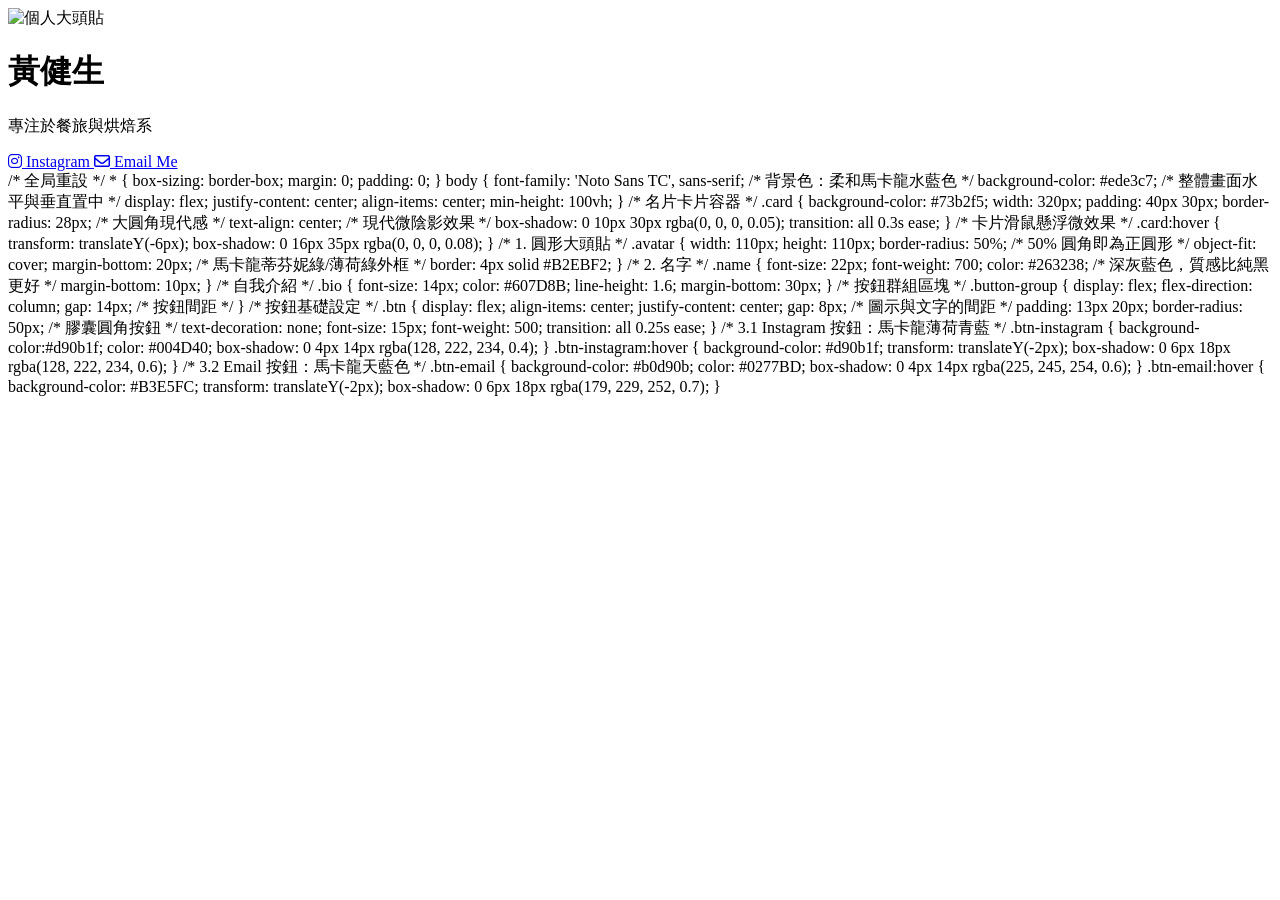
==== w1/index.html @ d8cac1ac "Create index.html" ====
<!DOCTYPE html>
<html lang="zh-TW">
<head>
    <meta charset="UTF-8">
    <meta name="viewport" content="width=device-width, initial-scale=1.0">
    <title>個人數位名片</title>
    <!-- 引入外部 CSS 樣式表 -->
    <link rel="stylesheet" href="style.css">
    <!-- 引入 Google Fonts 質感字體與圖示庫 -->
    <link href="https://fonts.googleapis.com/css2?family=Noto+Sans+TC:wght@400;500;700&display=swap" rel="stylesheet">
    <link rel="stylesheet" href="https://cdnjs.cloudflare.com/ajax/libs/font-awesome/6.4.0/css/all.min.css">
</head>
<body>

    <!-- 名片卡片主體 -->
    <div class="card">
        <!-- 1. 圓形大頭貼 -->
        <img class="avatar" src="https://i.postimg.cc/d1tzJGkr/1000218435.jpg" alt="個人大頭貼">
        
        <!-- 2. 名字與一行簡短自我介紹 -->
        <h1 class="name">黃健生</h1>
        <p class="bio">專注於餐旅與烘焙系
          </p>
        
        <!-- 3. 下方兩個按鈕 (Instagram & Email) -->
        <div class="button-group">
            <!-- 請將下面的 instagram_username 替換成你的帳號 -->
            <a href="https://instagram.com/" target="_blank" class="btn btn-instagram">
                <i class="fa-brands fa-instagram"></i> Instagram
            </a>
            
            <!-- 請將下面的 your_email@example.com 替換成你的 Email -->
            <a href="mailto:s26122158@stu.edu.tw" class="btn btn-email">
                <i class="fa-regular fa-envelope"></i> Email Me
            </a>
        </div>
    </div>

/* 全局重設 */
* {
    box-sizing: border-box;
    margin: 0;
    padding: 0;
}

body {
    font-family: 'Noto Sans TC', sans-serif;
    /* 背景色：柔和馬卡龍水藍色 */
    background-color: #ede3c7;
    /* 整體畫面水平與垂直置中 */
    display: flex;
    justify-content: center;
    align-items: center;
    min-height: 100vh;
}

/* 名片卡片容器 */
.card {
    background-color: #73b2f5;
    width: 320px;
    padding: 40px 30px;
    border-radius: 28px; /* 大圓角現代感 */
    text-align: center;
    /* 現代微陰影效果 */
    box-shadow: 0 10px 30px rgba(0, 0, 0, 0.05);
    transition: all 0.3s ease;
}

/* 卡片滑鼠懸浮微效果 */
.card:hover {
    transform: translateY(-6px);
    box-shadow: 0 16px 35px rgba(0, 0, 0, 0.08);
}

/* 1. 圓形大頭貼 */
.avatar {
    width: 110px;
    height: 110px;
    border-radius: 50%; /* 50% 圓角即為正圓形 */
    object-fit: cover;
    margin-bottom: 20px;
    /* 馬卡龍蒂芬妮綠/薄荷綠外框 */
    border: 4px solid #B2EBF2;
}

/* 2. 名字 */
.name {
    font-size: 22px;
    font-weight: 700;
    color: #263238; /* 深灰藍色，質感比純黑更好 */
    margin-bottom: 10px;
}

/* 自我介紹 */
.bio {
    font-size: 14px;
    color: #607D8B;
    line-height: 1.6;
    margin-bottom: 30px;
}

/* 按鈕群組區塊 */
.button-group {
    display: flex;
    flex-direction: column;
    gap: 14px; /* 按鈕間距 */
}

/* 按鈕基礎設定 */
.btn {
    display: flex;
    align-items: center;
    justify-content: center;
    gap: 8px; /* 圖示與文字的間距 */
    padding: 13px 20px;
    border-radius: 50px; /* 膠囊圓角按鈕 */
    text-decoration: none;
    font-size: 15px;
    font-weight: 500;
    transition: all 0.25s ease;
}

/* 3.1 Instagram 按鈕：馬卡龍薄荷青藍 */
.btn-instagram {
    background-color:#d90b1f;
    color: #004D40;
    box-shadow: 0 4px 14px rgba(128, 222, 234, 0.4);
}

.btn-instagram:hover {
    background-color: #d90b1f;
    transform: translateY(-2px);
    box-shadow: 0 6px 18px rgba(128, 222, 234, 0.6);
}

/* 3.2 Email 按鈕：馬卡龍天藍色 */
.btn-email {
    background-color: #b0d90b;
    color: #0277BD;
    box-shadow: 0 4px 14px rgba(225, 245, 254, 0.6);
}

.btn-email:hover {
    background-color: #B3E5FC;
    transform: translateY(-2px);
    box-shadow: 0 6px 18px rgba(179, 229, 252, 0.7);
}

  </body>
</html>
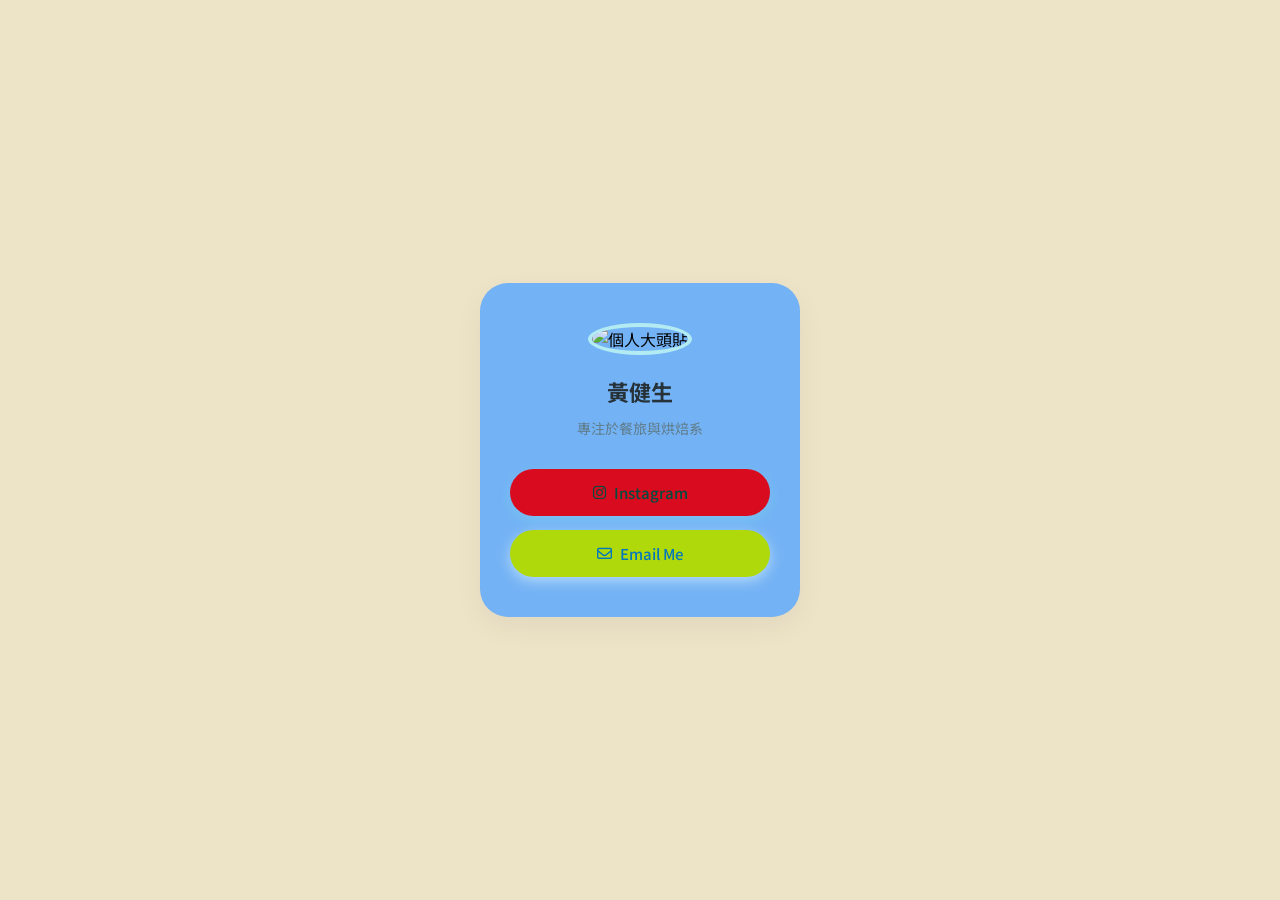
==== commit 2177ef62: "Update index.html" ====
--- a/w1/index.html
+++ b/w1/index.html
@@ -4,11 +4,122 @@
     <meta charset="UTF-8">
     <meta name="viewport" content="width=device-width, initial-scale=1.0">
     <title>個人數位名片</title>
-    <!-- 引入外部 CSS 樣式表 -->
-    <link rel="stylesheet" href="style.css">
     <!-- 引入 Google Fonts 質感字體與圖示庫 -->
     <link href="https://fonts.googleapis.com/css2?family=Noto+Sans+TC:wght@400;500;700&display=swap" rel="stylesheet">
     <link rel="stylesheet" href="https://cdnjs.cloudflare.com/ajax/libs/font-awesome/6.4.0/css/all.min.css">
+
+    <!-- CSS 樣式直接嵌入在 <style> 標籤內 -->
+    <style>
+        /* 全局重設 */
+        * {
+            box-sizing: border-box;
+            margin: 0;
+            padding: 0;
+        }
+
+        body {
+            font-family: 'Noto Sans TC', sans-serif;
+            /* 背景色：柔和馬卡龍水藍色 */
+            background-color: #ede3c7;
+            /* 整體畫面水平與垂直置中 */
+            display: flex;
+            justify-content: center;
+            align-items: center;
+            min-height: 100vh;
+        }
+
+        /* 名片卡片容器 */
+        .card {
+            background-color: #73b2f5;
+            width: 320px;
+            padding: 40px 30px;
+            border-radius: 28px; /* 大圓角現代感 */
+            text-align: center;
+            /* 現代微陰影效果 */
+            box-shadow: 0 10px 30px rgba(0, 0, 0, 0.05);
+            transition: all 0.3s ease;
+        }
+
+        /* 卡片滑鼠懸浮微效果 */
+        .card:hover {
+            transform: translateY(-6px);
+            box-shadow: 0 16px 35px rgba(0, 0, 0, 0.08);
+        }
+
+        /* 1. 圓形大頭貼 */
+        .avatar {
+            width: 110px;
+            height: 110px;
+            border-radius: 50%; /* 50% 圓角即為正圓形 */
+            object-fit: cover;
+            margin-bottom: 20px;
+            /* 馬卡龍蒂芬妮綠/薄荷綠外框 */
+            border: 4px solid #B2EBF2;
+        }
+
+        /* 2. 名字 */
+        .name {
+            font-size: 22px;
+            font-weight: 700;
+            color: #263238; /* 深灰藍色，質感比純黑更好 */
+            margin-bottom: 10px;
+        }
+
+        /* 自我介紹 */
+        .bio {
+            font-size: 14px;
+            color: #607D8B;
+            line-height: 1.6;
+            margin-bottom: 30px;
+        }
+
+        /* 按鈕群組區塊 */
+        .button-group {
+            display: flex;
+            flex-direction: column;
+            gap: 14px; /* 按鈕間距 */
+        }
+
+        /* 按鈕基礎設定 */
+        .btn {
+            display: flex;
+            align-items: center;
+            justify-content: center;
+            gap: 8px; /* 圖示與文字的間距 */
+            padding: 13px 20px;
+            border-radius: 50px; /* 膠囊圓角按鈕 */
+            text-decoration: none;
+            font-size: 15px;
+            font-weight: 500;
+            transition: all 0.25s ease;
+        }
+
+        /* 3.1 Instagram 按鈕：馬卡龍薄荷青藍 */
+        .btn-instagram {
+            background-color: #d90b1f;
+            color: #004D40;
+            box-shadow: 0 4px 14px rgba(128, 222, 234, 0.4);
+        }
+
+        .btn-instagram:hover {
+            background-color: #d90b1f;
+            transform: translateY(-2px);
+            box-shadow: 0 6px 18px rgba(128, 222, 234, 0.6);
+        }
+
+        /* 3.2 Email 按鈕：馬卡龍天藍色 */
+        .btn-email {
+            background-color: #b0d90b;
+            color: #0277BD;
+            box-shadow: 0 4px 14px rgba(225, 245, 254, 0.6);
+        }
+
+        .btn-email:hover {
+            background-color: #B3E5FC;
+            transform: translateY(-2px);
+            box-shadow: 0 6px 18px rgba(179, 229, 252, 0.7);
+        }
+    </style>
 </head>
 <body>
 
@@ -19,132 +130,21 @@
         
         <!-- 2. 名字與一行簡短自我介紹 -->
         <h1 class="name">黃健生</h1>
-        <p class="bio">專注於餐旅與烘焙系
-          </p>
+        <p class="bio">專注於餐旅與烘焙系</p>
         
         <!-- 3. 下方兩個按鈕 (Instagram & Email) -->
         <div class="button-group">
-            <!-- 請將下面的 instagram_username 替換成你的帳號 -->
+            <!-- 請將下面的 instagram.com 替換成你的完整 IG 帳號網址 -->
             <a href="https://instagram.com/" target="_blank" class="btn btn-instagram">
                 <i class="fa-brands fa-instagram"></i> Instagram
             </a>
             
-            <!-- 請將下面的 your_email@example.com 替換成你的 Email -->
+            <!-- Email 按鈕已經設定為你的信箱 s26122158@stu.edu.tw -->
             <a href="mailto:s26122158@stu.edu.tw" class="btn btn-email">
                 <i class="fa-regular fa-envelope"></i> Email Me
             </a>
         </div>
     </div>
 
-/* 全局重設 */
-* {
-    box-sizing: border-box;
-    margin: 0;
-    padding: 0;
-}
-
-body {
-    font-family: 'Noto Sans TC', sans-serif;
-    /* 背景色：柔和馬卡龍水藍色 */
-    background-color: #ede3c7;
-    /* 整體畫面水平與垂直置中 */
-    display: flex;
-    justify-content: center;
-    align-items: center;
-    min-height: 100vh;
-}
-
-/* 名片卡片容器 */
-.card {
-    background-color: #73b2f5;
-    width: 320px;
-    padding: 40px 30px;
-    border-radius: 28px; /* 大圓角現代感 */
-    text-align: center;
-    /* 現代微陰影效果 */
-    box-shadow: 0 10px 30px rgba(0, 0, 0, 0.05);
-    transition: all 0.3s ease;
-}
-
-/* 卡片滑鼠懸浮微效果 */
-.card:hover {
-    transform: translateY(-6px);
-    box-shadow: 0 16px 35px rgba(0, 0, 0, 0.08);
-}
-
-/* 1. 圓形大頭貼 */
-.avatar {
-    width: 110px;
-    height: 110px;
-    border-radius: 50%; /* 50% 圓角即為正圓形 */
-    object-fit: cover;
-    margin-bottom: 20px;
-    /* 馬卡龍蒂芬妮綠/薄荷綠外框 */
-    border: 4px solid #B2EBF2;
-}
-
-/* 2. 名字 */
-.name {
-    font-size: 22px;
-    font-weight: 700;
-    color: #263238; /* 深灰藍色，質感比純黑更好 */
-    margin-bottom: 10px;
-}
-
-/* 自我介紹 */
-.bio {
-    font-size: 14px;
-    color: #607D8B;
-    line-height: 1.6;
-    margin-bottom: 30px;
-}
-
-/* 按鈕群組區塊 */
-.button-group {
-    display: flex;
-    flex-direction: column;
-    gap: 14px; /* 按鈕間距 */
-}
-
-/* 按鈕基礎設定 */
-.btn {
-    display: flex;
-    align-items: center;
-    justify-content: center;
-    gap: 8px; /* 圖示與文字的間距 */
-    padding: 13px 20px;
-    border-radius: 50px; /* 膠囊圓角按鈕 */
-    text-decoration: none;
-    font-size: 15px;
-    font-weight: 500;
-    transition: all 0.25s ease;
-}
-
-/* 3.1 Instagram 按鈕：馬卡龍薄荷青藍 */
-.btn-instagram {
-    background-color:#d90b1f;
-    color: #004D40;
-    box-shadow: 0 4px 14px rgba(128, 222, 234, 0.4);
-}
-
-.btn-instagram:hover {
-    background-color: #d90b1f;
-    transform: translateY(-2px);
-    box-shadow: 0 6px 18px rgba(128, 222, 234, 0.6);
-}
-
-/* 3.2 Email 按鈕：馬卡龍天藍色 */
-.btn-email {
-    background-color: #b0d90b;
-    color: #0277BD;
-    box-shadow: 0 4px 14px rgba(225, 245, 254, 0.6);
-}
-
-.btn-email:hover {
-    background-color: #B3E5FC;
-    transform: translateY(-2px);
-    box-shadow: 0 6px 18px rgba(179, 229, 252, 0.7);
-}
-
-  </body>
+</body>
 </html>
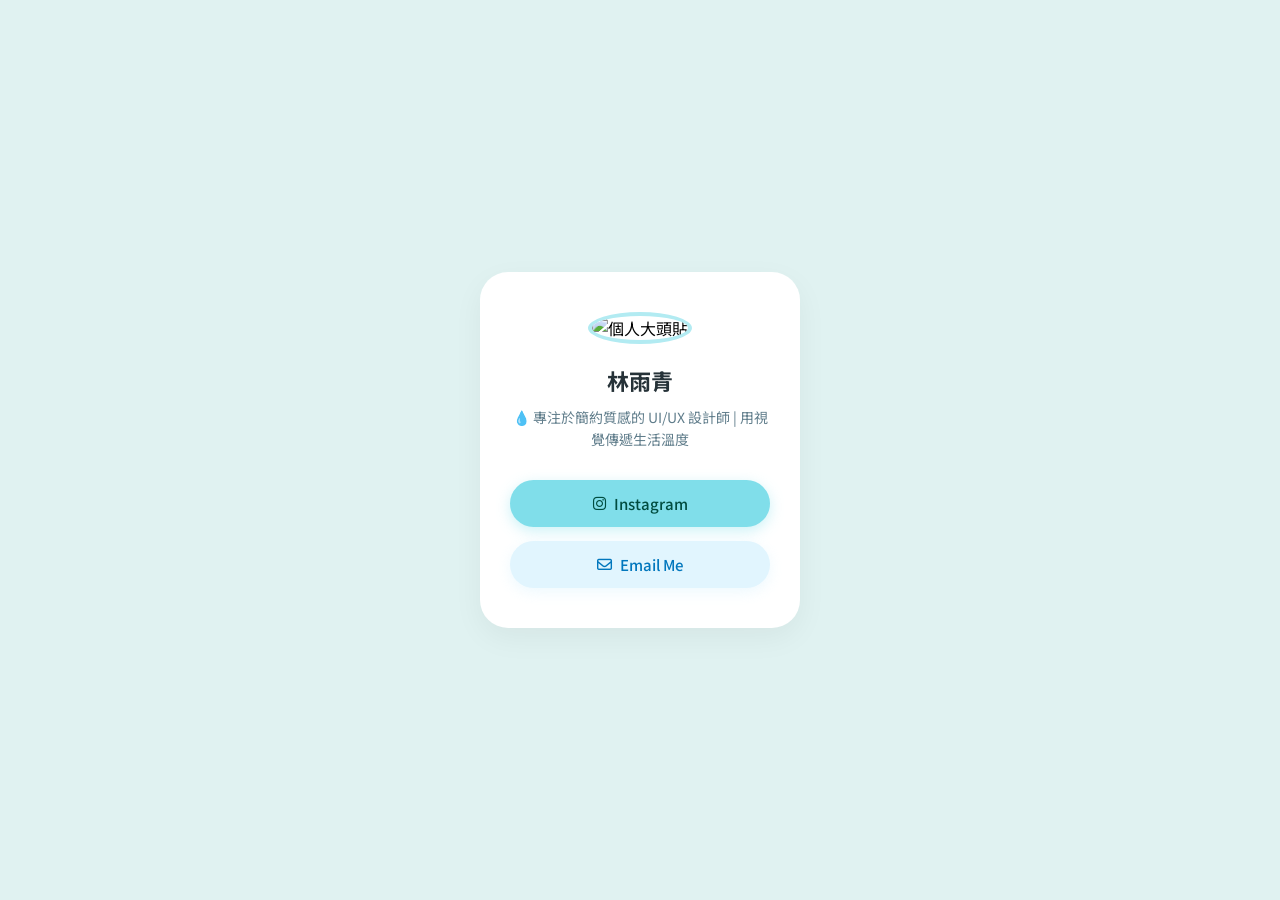
==== commit 0a958148: "Update index.html" ====
--- a/w1/index.html
+++ b/w1/index.html
@@ -4,13 +4,14 @@
     <meta charset="UTF-8">
     <meta name="viewport" content="width=device-width, initial-scale=1.0">
     <title>個人數位名片</title>
-    <!-- 引入 Google Fonts 質感字體與圖示庫 -->
+    <!-- 引入質感字體 (Google Fonts) -->
     <link href="https://fonts.googleapis.com/css2?family=Noto+Sans+TC:wght@400;500;700&display=swap" rel="stylesheet">
+    <!-- 引入社群圖示庫 (Font Awesome) -->
     <link rel="stylesheet" href="https://cdnjs.cloudflare.com/ajax/libs/font-awesome/6.4.0/css/all.min.css">
 
     <!-- CSS 樣式直接嵌入在 <style> 標籤內 -->
     <style>
-        /* 全局重設 */
+        /* 全局基礎重設 */
         * {
             box-sizing: border-box;
             margin: 0;
@@ -20,17 +21,17 @@
         body {
             font-family: 'Noto Sans TC', sans-serif;
             /* 背景色：柔和馬卡龍水藍色 */
-            background-color: #ede3c7;
-            /* 整體畫面水平與垂直置中 */
+            background-color: #E0F2F1;
+            /* 讓整張卡片在螢幕正中央（水平＋垂直置中） */
             display: flex;
             justify-content: center;
             align-items: center;
             min-height: 100vh;
         }
 
-        /* 名片卡片容器 */
+        /* 名片卡片主體 */
         .card {
-            background-color: #73b2f5;
+            background-color: #FFFFFF;
             width: 320px;
             padding: 40px 30px;
             border-radius: 28px; /* 大圓角現代感 */
@@ -40,7 +41,7 @@
             transition: all 0.3s ease;
         }
 
-        /* 卡片滑鼠懸浮微效果 */
+        /* 微互動：滑鼠移上卡片時輕微浮起與微調陰影 */
         .card:hover {
             transform: translateY(-6px);
             box-shadow: 0 16px 35px rgba(0, 0, 0, 0.08);
@@ -51,13 +52,13 @@
             width: 110px;
             height: 110px;
             border-radius: 50%; /* 50% 圓角即為正圓形 */
-            object-fit: cover;
+            object-fit: cover; /* 確保圖片不拉伸變形 */
             margin-bottom: 20px;
-            /* 馬卡龍蒂芬妮綠/薄荷綠外框 */
+            /* 馬卡龍薄荷青藍外框 */
             border: 4px solid #B2EBF2;
         }
 
-        /* 2. 名字 */
+        /* 2. 名字與自我介紹 */
         .name {
             font-size: 22px;
             font-weight: 700;
@@ -65,7 +66,6 @@
             margin-bottom: 10px;
         }
 
-        /* 自我介紹 */
         .bio {
             font-size: 14px;
             color: #607D8B;
@@ -73,43 +73,43 @@
             margin-bottom: 30px;
         }
 
-        /* 按鈕群組區塊 */
+        /* 3. 按鈕區塊設定 */
         .button-group {
             display: flex;
             flex-direction: column;
             gap: 14px; /* 按鈕間距 */
         }
 
-        /* 按鈕基礎設定 */
+        /* 按鈕通用樣式 */
         .btn {
             display: flex;
             align-items: center;
             justify-content: center;
-            gap: 8px; /* 圖示與文字的間距 */
+            gap: 8px; /* 圖示與文字間距 */
             padding: 13px 20px;
-            border-radius: 50px; /* 膠囊圓角按鈕 */
+            border-radius: 50px; /* 膠囊狀圓角按鈕 */
             text-decoration: none;
             font-size: 15px;
             font-weight: 500;
             transition: all 0.25s ease;
         }
 
-        /* 3.1 Instagram 按鈕：馬卡龍薄荷青藍 */
+        /* 按鈕 1：Instagram (馬卡龍薄荷青藍) */
         .btn-instagram {
-            background-color: #d90b1f;
+            background-color: #80DEEA;
             color: #004D40;
             box-shadow: 0 4px 14px rgba(128, 222, 234, 0.4);
         }
 
         .btn-instagram:hover {
-            background-color: #d90b1f;
+            background-color: #4DD0E1;
             transform: translateY(-2px);
             box-shadow: 0 6px 18px rgba(128, 222, 234, 0.6);
         }
 
-        /* 3.2 Email 按鈕：馬卡龍天藍色 */
+        /* 按鈕 2：Email (馬卡龍天藍色) */
         .btn-email {
-            background-color: #b0d90b;
+            background-color: #E1F5FE;
             color: #0277BD;
             box-shadow: 0 4px 14px rgba(225, 245, 254, 0.6);
         }
@@ -123,24 +123,24 @@
 </head>
 <body>
 
-    <!-- 名片卡片主體 -->
+    <!-- 名片卡片容器 -->
     <div class="card">
-        <!-- 1. 圓形大頭貼 -->
-        <img class="avatar" src="https://i.postimg.cc/d1tzJGkr/1000218435.jpg" alt="個人大頭貼">
+        <!-- 1. 圓形大头贴（已填入你提供的圖片直連網址） -->
+        <img class="avatar" src="https://i.postimg.cc/f3pHKtvR/image.jpg" alt="個人大頭貼">
         
         <!-- 2. 名字與一行簡短自我介紹 -->
-        <h1 class="name">黃健生</h1>
-        <p class="bio">專注於餐旅與烘焙系</p>
+        <h1 class="name">林雨青</h1>
+        <p class="bio">💧 專注於簡約質感的 UI/UX 設計師 | 用視覺傳遞生活溫度</p>
         
-        <!-- 3. 下方兩個按鈕 (Instagram & Email) -->
+        <!-- 3. 下方兩個按鈕 -->
         <div class="button-group">
-            <!-- 請將下面的 instagram.com 替換成你的完整 IG 帳號網址 -->
+            <!-- 將 href 裡的網址換成你的 IG 連結 -->
             <a href="https://instagram.com/" target="_blank" class="btn btn-instagram">
                 <i class="fa-brands fa-instagram"></i> Instagram
             </a>
             
-            <!-- Email 按鈕已經設定為你的信箱 s26122158@stu.edu.tw -->
-            <a href="mailto:s26122158@stu.edu.tw" class="btn btn-email">
+            <!-- 將 href 裡的 Email 換成你的 電子郵件 -->
+            <a href="mailto:your_email@example.com" class="btn btn-email">
                 <i class="fa-regular fa-envelope"></i> Email Me
             </a>
         </div>
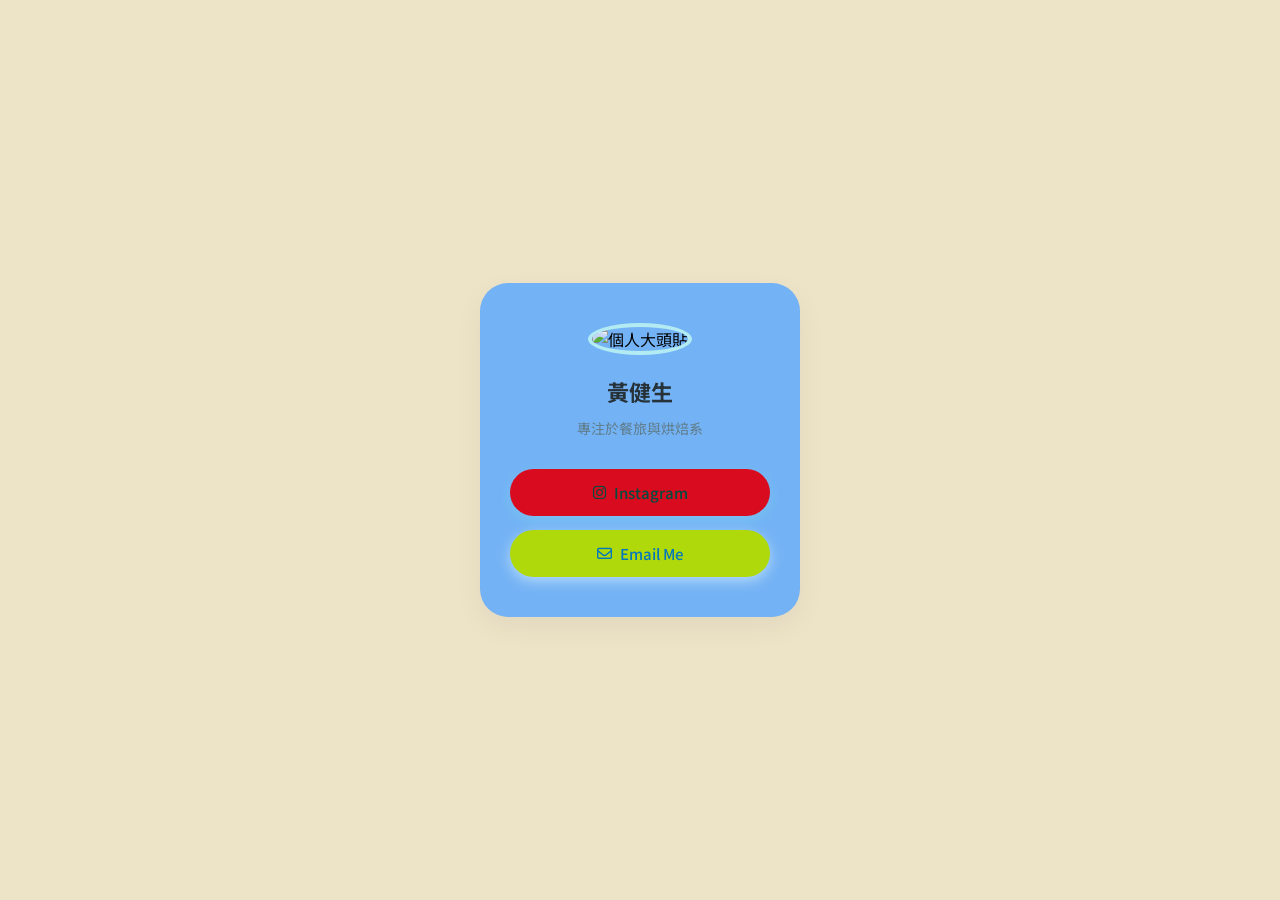
==== commit bec24eb0: "Update index.html" ====
--- a/w1/index.html
+++ b/w1/index.html
@@ -4,14 +4,13 @@
     <meta charset="UTF-8">
     <meta name="viewport" content="width=device-width, initial-scale=1.0">
     <title>個人數位名片</title>
-    <!-- 引入質感字體 (Google Fonts) -->
+    <!-- 引入 Google Fonts 質感字體與圖示庫 -->
     <link href="https://fonts.googleapis.com/css2?family=Noto+Sans+TC:wght@400;500;700&display=swap" rel="stylesheet">
-    <!-- 引入社群圖示庫 (Font Awesome) -->
     <link rel="stylesheet" href="https://cdnjs.cloudflare.com/ajax/libs/font-awesome/6.4.0/css/all.min.css">
 
     <!-- CSS 樣式直接嵌入在 <style> 標籤內 -->
     <style>
-        /* 全局基礎重設 */
+        /* 全局重設 */
         * {
             box-sizing: border-box;
             margin: 0;
@@ -21,17 +20,17 @@
         body {
             font-family: 'Noto Sans TC', sans-serif;
             /* 背景色：柔和馬卡龍水藍色 */
-            background-color: #E0F2F1;
-            /* 讓整張卡片在螢幕正中央（水平＋垂直置中） */
+            background-color: #ede3c7;
+            /* 整體畫面水平與垂直置中 */
             display: flex;
             justify-content: center;
             align-items: center;
             min-height: 100vh;
         }
 
-        /* 名片卡片主體 */
+        /* 名片卡片容器 */
         .card {
-            background-color: #FFFFFF;
+            background-color: #73b2f5;
             width: 320px;
             padding: 40px 30px;
             border-radius: 28px; /* 大圓角現代感 */
@@ -41,7 +40,7 @@
             transition: all 0.3s ease;
         }
 
-        /* 微互動：滑鼠移上卡片時輕微浮起與微調陰影 */
+        /* 卡片滑鼠懸浮微效果 */
         .card:hover {
             transform: translateY(-6px);
             box-shadow: 0 16px 35px rgba(0, 0, 0, 0.08);
@@ -52,13 +51,13 @@
             width: 110px;
             height: 110px;
             border-radius: 50%; /* 50% 圓角即為正圓形 */
-            object-fit: cover; /* 確保圖片不拉伸變形 */
+            object-fit: cover;
             margin-bottom: 20px;
-            /* 馬卡龍薄荷青藍外框 */
+            /* 馬卡龍蒂芬妮綠/薄荷綠外框 */
             border: 4px solid #B2EBF2;
         }
 
-        /* 2. 名字與自我介紹 */
+        /* 2. 名字 */
         .name {
             font-size: 22px;
             font-weight: 700;
@@ -66,6 +65,7 @@
             margin-bottom: 10px;
         }
 
+        /* 自我介紹 */
         .bio {
             font-size: 14px;
             color: #607D8B;
@@ -73,43 +73,43 @@
             margin-bottom: 30px;
         }
 
-        /* 3. 按鈕區塊設定 */
+        /* 按鈕群組區塊 */
         .button-group {
             display: flex;
             flex-direction: column;
             gap: 14px; /* 按鈕間距 */
         }
 
-        /* 按鈕通用樣式 */
+        /* 按鈕基礎設定 */
         .btn {
             display: flex;
             align-items: center;
             justify-content: center;
-            gap: 8px; /* 圖示與文字間距 */
+            gap: 8px; /* 圖示與文字的間距 */
             padding: 13px 20px;
-            border-radius: 50px; /* 膠囊狀圓角按鈕 */
+            border-radius: 50px; /* 膠囊圓角按鈕 */
             text-decoration: none;
             font-size: 15px;
             font-weight: 500;
             transition: all 0.25s ease;
         }
 
-        /* 按鈕 1：Instagram (馬卡龍薄荷青藍) */
+        /* 3.1 Instagram 按鈕：馬卡龍薄荷青藍 */
         .btn-instagram {
-            background-color: #80DEEA;
+            background-color: #d90b1f;
             color: #004D40;
             box-shadow: 0 4px 14px rgba(128, 222, 234, 0.4);
         }
 
         .btn-instagram:hover {
-            background-color: #4DD0E1;
+            background-color: #d90b1f;
             transform: translateY(-2px);
             box-shadow: 0 6px 18px rgba(128, 222, 234, 0.6);
         }
 
-        /* 按鈕 2：Email (馬卡龍天藍色) */
+        /* 3.2 Email 按鈕：馬卡龍天藍色 */
         .btn-email {
-            background-color: #E1F5FE;
+            background-color: #b0d90b;
             color: #0277BD;
             box-shadow: 0 4px 14px rgba(225, 245, 254, 0.6);
         }
@@ -123,24 +123,24 @@
 </head>
 <body>
 
-    <!-- 名片卡片容器 -->
+    <!-- 名片卡片主體 -->
     <div class="card">
-        <!-- 1. 圓形大头贴（已填入你提供的圖片直連網址） -->
-        <img class="avatar" src="https://i.postimg.cc/f3pHKtvR/image.jpg" alt="個人大頭貼">
+        <!-- 1. 圓形大頭貼 -->
+        <img class="avatar" src="https://i.postimg.cc/d1tzJGkr/1000218435.jpg" alt="個人大頭貼">
         
         <!-- 2. 名字與一行簡短自我介紹 -->
-        <h1 class="name">林雨青</h1>
-        <p class="bio">💧 專注於簡約質感的 UI/UX 設計師 | 用視覺傳遞生活溫度</p>
+        <h1 class="name">黃健生</h1>
+        <p class="bio">專注於餐旅與烘焙系</p>
         
-        <!-- 3. 下方兩個按鈕 -->
+        <!-- 3. 下方兩個按鈕 (Instagram & Email) -->
         <div class="button-group">
-            <!-- 將 href 裡的網址換成你的 IG 連結 -->
+            <!-- 請將下面的 instagram.com 替換成你的完整 IG 帳號網址 -->
             <a href="https://instagram.com/" target="_blank" class="btn btn-instagram">
                 <i class="fa-brands fa-instagram"></i> Instagram
             </a>
             
-            <!-- 將 href 裡的 Email 換成你的 電子郵件 -->
-            <a href="mailto:your_email@example.com" class="btn btn-email">
+            <!-- Email 按鈕已經設定為你的信箱 s26122158@stu.edu.tw -->
+            <a href="mailto:s26122158@stu.edu.tw" class="btn btn-email">
                 <i class="fa-regular fa-envelope"></i> Email Me
             </a>
         </div>
